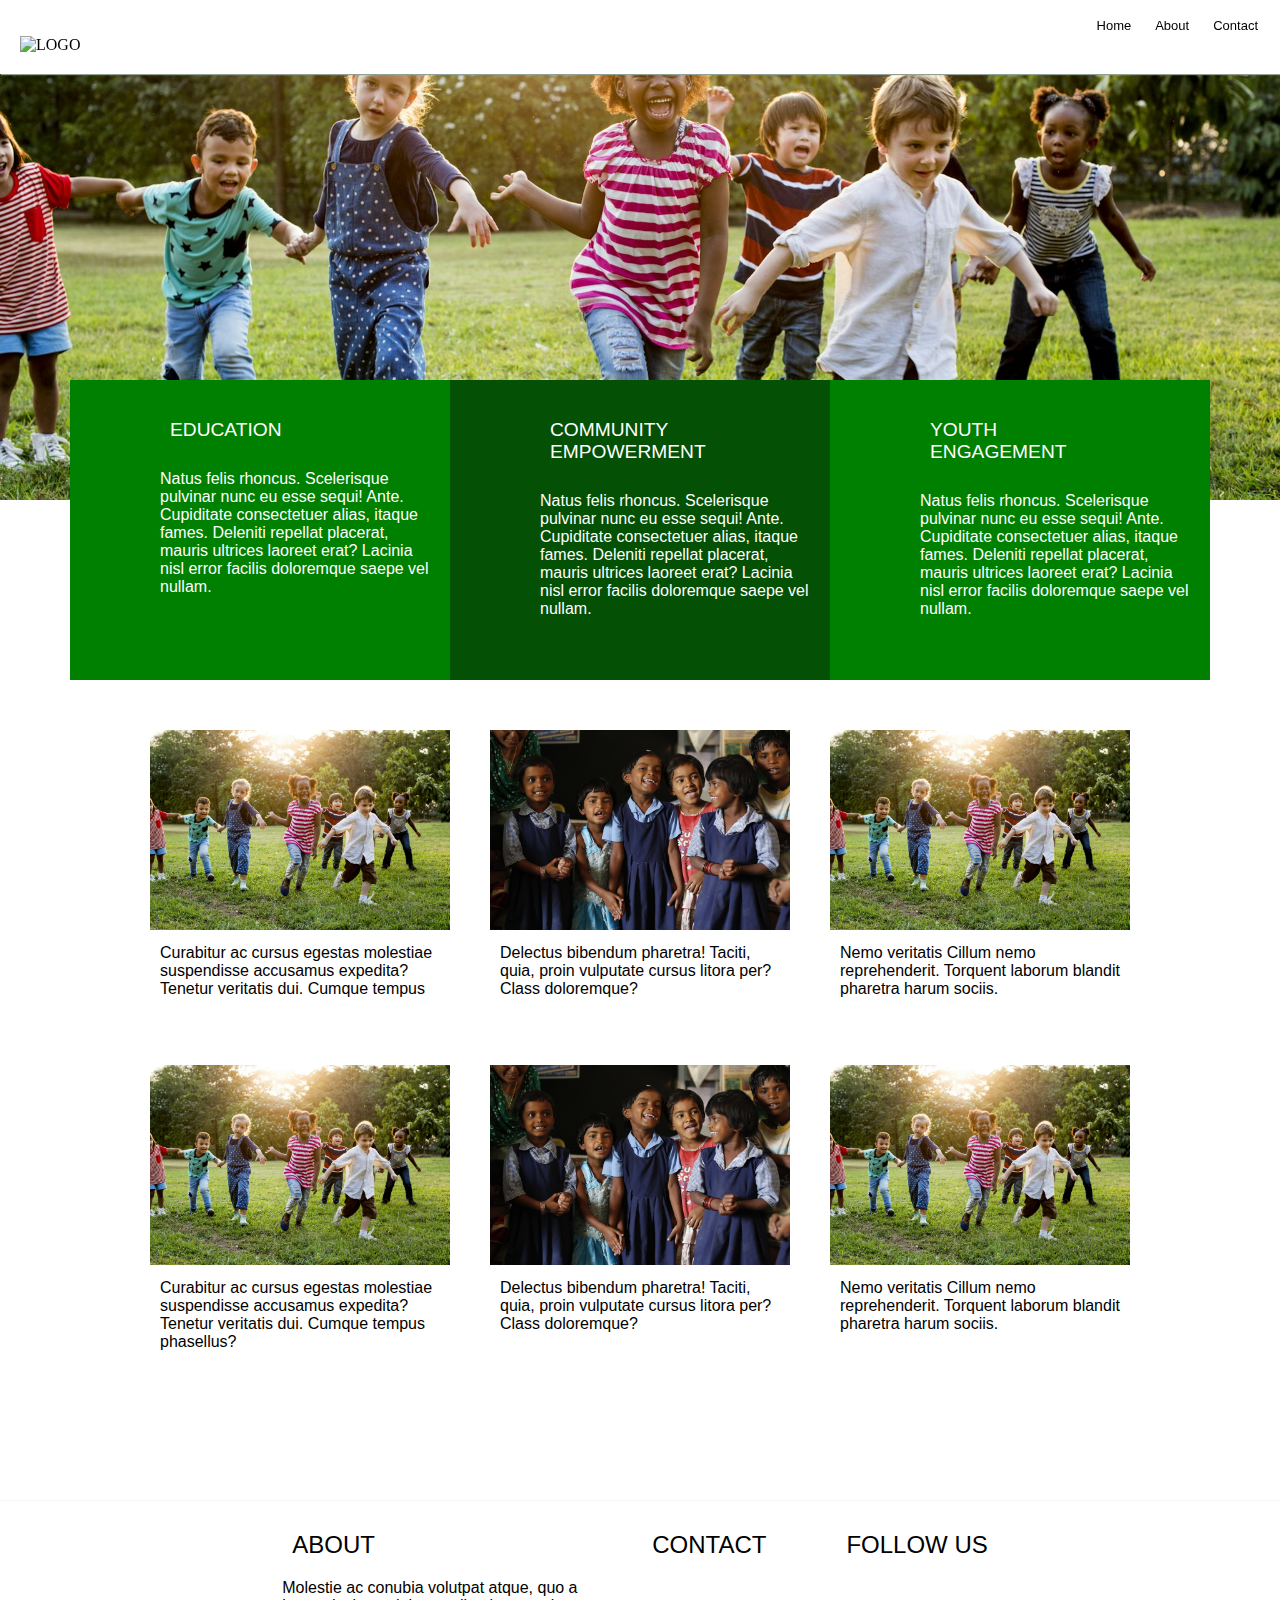
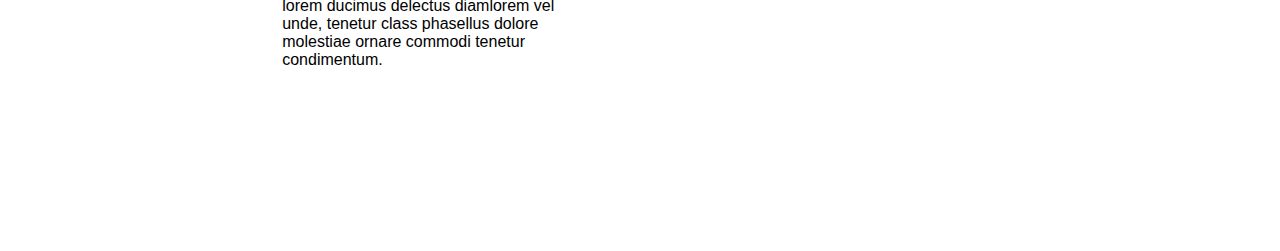
==== index.html @ 2303a085 "Basic static website" ====
<!DOCTYPE html>
<html lang="en">
<head>
    <meta charset="UTF-8">
    <meta http-equiv="X-UA-Compatible" content="IE=edge">
    <meta name="viewport" content="width=device-width, initial-scale=1.0">
    <title>Document</title>
    <link rel="stylesheet" href="css/style.css">
    <link rel="stylesheet" href="css/responsive.css">

<script src="https://kit.fontawesome.com/a076d05399.js" crossorigin="anonymous"></script>
</head>
<body>
    <div class="nav-bar">

        <ul>
            <li>
                <a href="index.html">contact</a>
            </li>
            <li>
                <a href="about.html">about</a>
            </li>
            <li>
                <a href="contact.html">home</a>
            </li>

        </ul>
        <img src="#" alt="LOGO">
    </div>
<div class="banner">
        <div class="overlay">
            <!-- <h2>welcome, my official website</h2>
            <div id="paragraph">
                <p id="p2">Aliqua iusto, nobis aliquet numquam torquent, ultrices aptent dictumst recusandae inceptos laudantium minima conubia! Cras saepe aenean nostrum. <span id="readmore">
                    Interdum quibusdam aliquet, eleifend, commodi auctor quos congue placerat! Nobis lacinia aliquet repudiandae blandit arcu earum primis doloremque? Tellus anim quasi, itaque nullam augue repudiandae optio sollicitudin minima, rem ullam? Inventore laoreet etiam pretium, fugiat excepteur?
                </span></p> -->
            <div id="content">
                <div id="flex">
                    <div id="contents-1">
                        <h3>education</h3>
                        <p class="paragraph-2">
                            Natus felis rhoncus. Scelerisque pulvinar nunc eu esse sequi! Ante. Cupiditate consectetuer alias, itaque fames. Deleniti repellat placerat, mauris ultrices laoreet erat? Lacinia nisl error facilis doloremque saepe vel nullam.
                        </p>
                    </div>
                    <div id="contents-2">
                        <h3>community <br> empowerment</h3>
                        <p class="paragraph-2">
                            Natus felis rhoncus. Scelerisque pulvinar nunc eu esse sequi! Ante. Cupiditate consectetuer alias, itaque fames. Deleniti repellat placerat, mauris ultrices laoreet erat? Lacinia nisl error facilis doloremque saepe vel nullam.
                        </p>

                    </div>
                    <div id="contents-3">
                        <h3>youth <br>engagement</h3>
                        <p class="paragraph-2">
                            Natus felis rhoncus. Scelerisque pulvinar nunc eu esse sequi! Ante. Cupiditate consectetuer alias, itaque fames. Deleniti repellat placerat, mauris ultrices laoreet erat? Lacinia nisl error facilis doloremque saepe vel nullam.
                        </p>

                    </div>
                </div>
            </div>
    </div>
            </div>

    <div class="container">
        <div class="section">
            <!-- <h1>Trending topics</h1> -->
            <div class="flex-items">
                <div class="items">
                    <img class="img
                    " src="./images/file-20210819-27-7b7rqz.jpg" alt="" srcset="">
                    <div class="desc">
                       <p class="paragraph">
                        Curabitur ac cursus egestas molestiae suspendisse accusamus expedita? Tenetur veritatis dui. Cumque tempus phasellus?                        </p>
                    </div>
                </div>
                <div class="items">
                    <img class="img" src="./images/children-876543_1920 Pixabay akshayapatra.jpg" alt="" srcset="">
                    <div class="desc">
                        <p class="paragraph">
                            Delectus bibendum pharetra! Taciti, quia, proin vulputate cursus litora per? Class doloremque?                      </p>
                    </div>
                </div>
            <div class="items">
                <img class="img" src="./images/file-20210819-27-7b7rqz.jpg" alt="" srcset="">

            <div class="desc">
                <p class="paragraph">
                    Nemo veritatis Cillum nemo reprehenderit.
                    Torquent laborum blandit pharetra harum sociis.                </p>
            </div>
        </div>
            <br>
            <br>
            <div class="flex-items">
                <div class="items">
                    <img class="img
                    " src="./images/file-20210819-27-7b7rqz.jpg" alt="" srcset="">
                    <div class="desc">
                       <p class="paragraph">
                        Curabitur ac cursus egestas molestiae suspendisse accusamus expedita? Tenetur veritatis dui. Cumque tempus phasellus?                        </p>
                    </div>
                </div>
                <div class="items">
                    <img class="img" src="./images/children-876543_1920 Pixabay akshayapatra.jpg" alt="" srcset="">
                    <div class="desc">
                        <p class="paragraph">
                            Delectus bibendum pharetra! Taciti, quia, proin vulputate cursus litora per? Class doloremque?                      </p>
                    </div>
                </div>
            <div class="items">
                <img class="img" src="./images/file-20210819-27-7b7rqz.jpg" alt="" srcset="">

            <div class="desc">
                <p class="paragraph">
                    Nemo veritatis Cillum nemo reprehenderit.
                    Torquent laborum blandit pharetra harum sociis.                </p>
            </div>
            </div>
          </div>
        </div>
      </div>

            <!-- footer -->

            <div class="footer">
              <div class="about">
                <h5>about</h5>
                <p id="paragraph2">
                  Molestie ac conubia volutpat atque, quo a lorem ducimus delectus diamlorem vel unde, tenetur class phasellus dolore molestiae ornare commodi tenetur condimentum.
                </p>
              </div>
              <div class="contact">
                <h5>contact</h5>
              </div>
              <div class="follow">
                <h5>follow us</h5>
                <i class="fas fa-facebook"></i>
              </div>
            </div>

   </body>
</html>
---- css/style.css ----
body{

    background: white;
    margin: 0px;

}


form.reply{

  margin-left: 50px;
  width: auto;
}

input[type="email"]{

    border: 1px solid orange;
    padding: 20px;
    background-color: white;
    border-radius: 5px;
    width: 350px;
    color: gray;
    text-transform: lowercase;
    font-family: sans-serif;
}

textarea{

  border: 1px solid orange;
  width: auto;
  font-size: medium;
  font-family: sans-serif;
  text-transform: capitalize;
  height: 200px;
  border-radius: 5px;
  color: gray;
}

/* overlay */

.overlay{

    /* background:rgb(3, 57, 35);
    opacity: 0.1; */
    height: inherit;
    padding-top: 50px;

}


.footer#footer{

  background-color: black;
  height: 350px;
}


/* section */

.section{

    margin: 0px;
    padding-top: 50px;
    font-size: small;
    padding-bottom: 450px;
    margin-bottom: 350px;
}

/* heading one */

h1{
    color:black;
    font-family: Arial, Helvetica, sans-serif;
    font-weight: normal;
    margin-left: 50px;
}


/*  */

h5{

  font-family: sans-serif;
  font-size: x-large;
  margin: 20px;
  color: black;
  text-transform: uppercase;
  font-weight:normal;
}


#paragraph{
}

.footer{

  display: flex;
  flex-wrap: wrap;
  flex:100%;
  width: 100%;
  justify-content: center;
  background-color:white;
  border-top: 1px solid whitesmoke;
  height: 350px;
}

.about,.contact,.follow{

  width: auto;
  padding: 10px 20px 20px;
  /* margin: 50px; */
}

.paragraph{

    padding:10px;
    font-family:Arial, Helvetica, sans-serif;
    font-size: medium;
    margin:0px;
}

.desc{

    height: 50px;
    width: 300px;
}

form{

    height: 200px;
}

button[type = "submit"]{

  background-color: blue;
  padding: 10px;
  border-radius: 10px;
  border: none;
  width: 80px;
  text-align: center;
  color: white;
  text-transform: uppercase;
  font-size:small;
  font-family: sans-serif;
}

input[type = "text"]{

    padding: 12px;
    border: 1px solid orange;
    border-radius: 5px;
    width: 350px;
    color: gray;
    font-family: sans-serif;
    font-size: medium;
    text-transform: capitalize;

}



.hero-text{

    flex-wrap: wrap;
    flex: auto;
    display: flex;
    justify-content: center;
    height: 500px;
    padding-top: 0px;
}

#paragraph{

    margin: 20px;
    margin-left: 50px;
    width: 50%;
}

#paragraph2{

  font-family: sans-serif;
  font-size:medium;
  width: 300px;
  margin: 10px;

}

p#p2{

    color: white;
    font-family: Arial, Helvetica, sans-serif;
    font-size: large;
    margin: 20px;
    text-align: center;
}

span#readmore{

    display:none;
}

h2{

    font-family: Arial, Helvetica, sans-serif;
    font-size: xx-large;
    color: white;
    margin: 10px;
    margin-left: 50px;
    text-align: left;
    padding-left: 20px;
    text-transform: uppercase;
    padding-top: 50px;
    padding-bottom: 20px;
}

.img{

    width: auto;
    height: 200px;
    margin: 0px;
    cursor: pointer;
}



#flex-items{


    padding-top: 20px;
    display: flex;
    flex-wrap: wrap;
    flex: 100%;
    width:100%;
    float: left;
    align-items: start;
    justify-content:start;
    margin: 0px;
    height:350px;
    background-color: white;
}


.flex-items{


    padding-top: 20px;
    display: flex;
    flex-wrap: wrap;
    flex: 100%;
    width:100%;
    float: left;
    align-items: center;
    justify-content: center;
    margin: 0px;
    height:350px;
    background-color: white;
}

.items{

    width:auto;
    height: 200px;
    flex-direction: column;
    margin-bottom:20px;
    padding: 10px 20px 50px;

}


/* banner */

.banner{

    background-image: url('../images/file-20210819-27-7b7rqz.jpg');
    background-color: black;
    background-size: cover;
    background-position: center;
    background-repeat: no-repeat;
    top: 0px;
    height: 500px;
}

h4{

    color: white;
    font-family: Arial, Helvetica, sans-serif;
    font-size: large;
    text-transform: uppercase;
    margin: 20px;
}

/* footer */
/* #footer{
    background-color: black;
    height: 500px;
} */

/* navigation bar */

.nav-bar{

    background-color:#ffffff;
    /* height: 30px; */
    /* padding-top: 10px;
    padding-bottom: 10px; */
    margin-bottom: 5px;
    position:fixed;
    width: 100%;
    box-shadow: 1px 1px 1px rgb(146, 160, 146);

}

/* logo */

.logo{
    float: left;
    padding: 10px;
}

img{

    height: 20px;
    margin: 20px;
}


/* navigation links */

ul{

    top: 0px;
}

li{
    display: inline-block;
    float:right;
    margin-right: 20px;

}

.paragraph-2{

    margin: 10px;
    padding: 10px;
    font-family:Arial, Helvetica, sans-serif;
    font-size: medium;
    font-weight: normal;
    margin-left: 80px;
    text-align:start;
}

h3{

    font-family: Arial, Helvetica, sans-serif;
    font-size: larger;
    text-transform:uppercase;
    padding-left: 100px;
    padding-top: 20px;

    font-weight: normal;
}

#contents-2{

    background-color:rgb(4, 80, 4);
    color: white;
}

#contents-1{

    color:white;
    background-color: green;

}

#contents-3{

    color:white;
    background-color: green;

}

#contents-1,#contents-2,#contents-3{

    margin-bottom: 50px;
    justify-content: center;
    width: 380px;
    height: 150px;
    padding-bottom: 150px;
    /* background-color:white; */
}


#flex{

    display: flex;
    flex: 100%;
    flex-wrap: wrap;
    background-color:inherit;
    height: auto;
    justify-content: center;
    align-items: center;
    margin-top: 80px;
    height: 200px;
}



a{

    padding:1px 2px 2px;
    text-decoration: none;
    text-align: center;
    color: black;
    font-family: Arial, Helvetica, sans-serif;
    font-size: small;
    text-transform: capitalize;
}


.container{

    padding-top: 150px;
    height: 350px;
}


#content{

    padding-top: 250px;
}
---- css/responsive.css ----
/* @media(max-width: 600px){

    ul{

        display: flex;
        flex-wrap:nowrap;
        flex: 100%;
        flex-direction: row-reverse;
        justify-content: center;
    }
} */
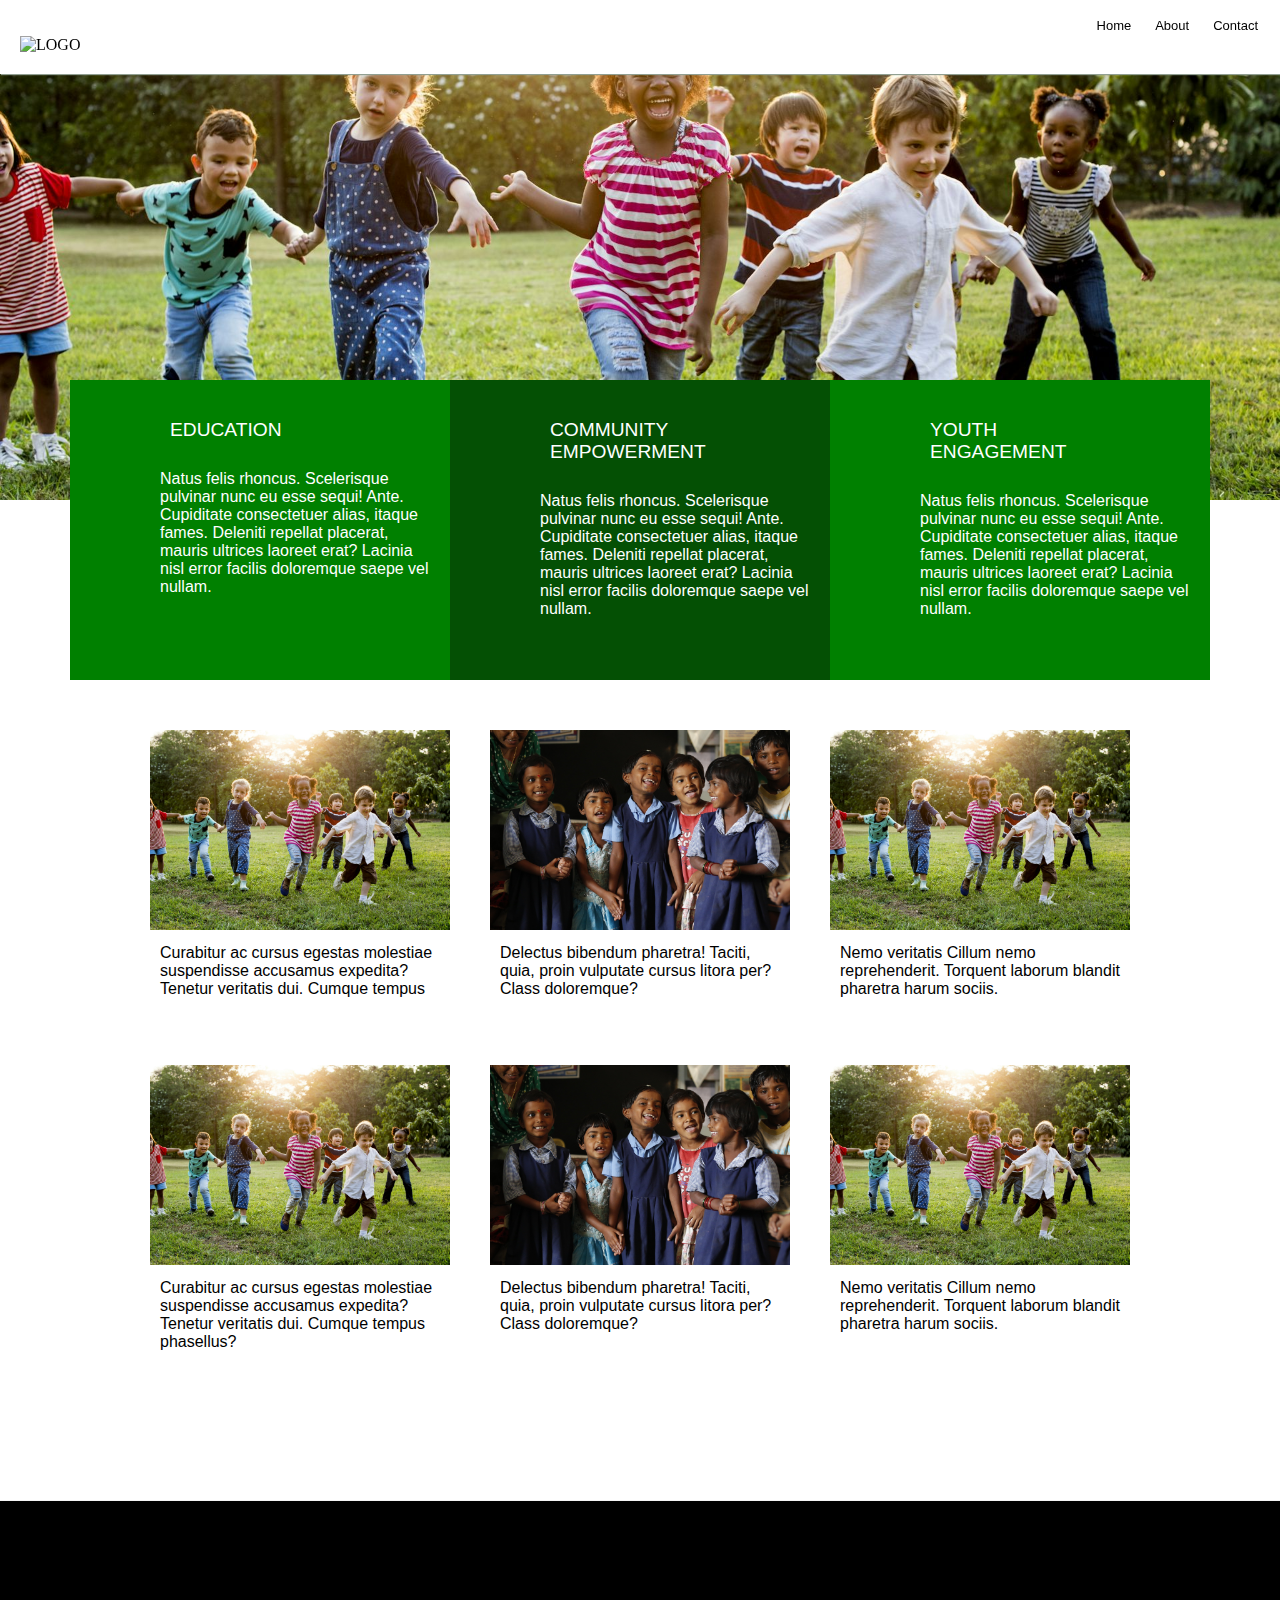
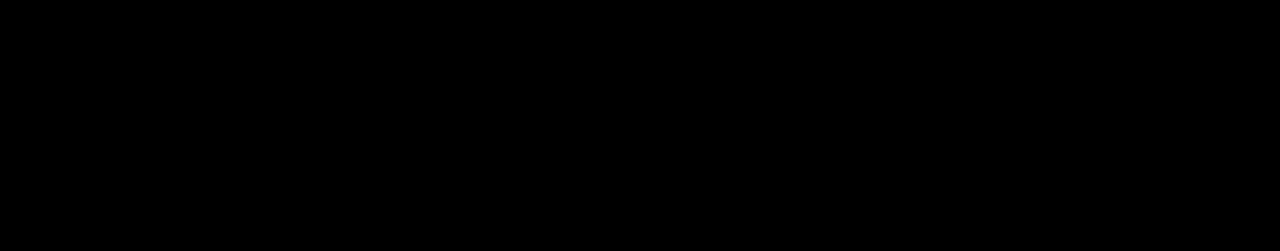
==== commit 3ef89468: "Still under development" ====
--- a/index.html
+++ b/index.html
@@ -123,7 +123,7 @@
             <!-- footer -->
 
             <div class="footer">
-              <div class="about">
+              <!-- <div class="about">
                 <h5>about</h5>
                 <p id="paragraph2">
                   Molestie ac conubia volutpat atque, quo a lorem ducimus delectus diamlorem vel unde, tenetur class phasellus dolore molestiae ornare commodi tenetur condimentum.
@@ -135,7 +135,7 @@
               <div class="follow">
                 <h5>follow us</h5>
                 <i class="fas fa-facebook"></i>
-              </div>
+              </div> -->
             </div>
 
    </body>
--- a/css/style.css
+++ b/css/style.css
@@ -406,6 +406,16 @@
 
 
 
+.footer{
+
+    background-color: black;
+    color: white;
+}
+
+h5,ul,li{
+    font-family: Arial, Helvetica, sans-serif;
+}
+
 a{
 
     padding:1px 2px 2px;
@@ -421,7 +431,7 @@
 .container{
 
     padding-top: 150px;
-    height: 350px;
+    height: 200px;
 }
 
 
